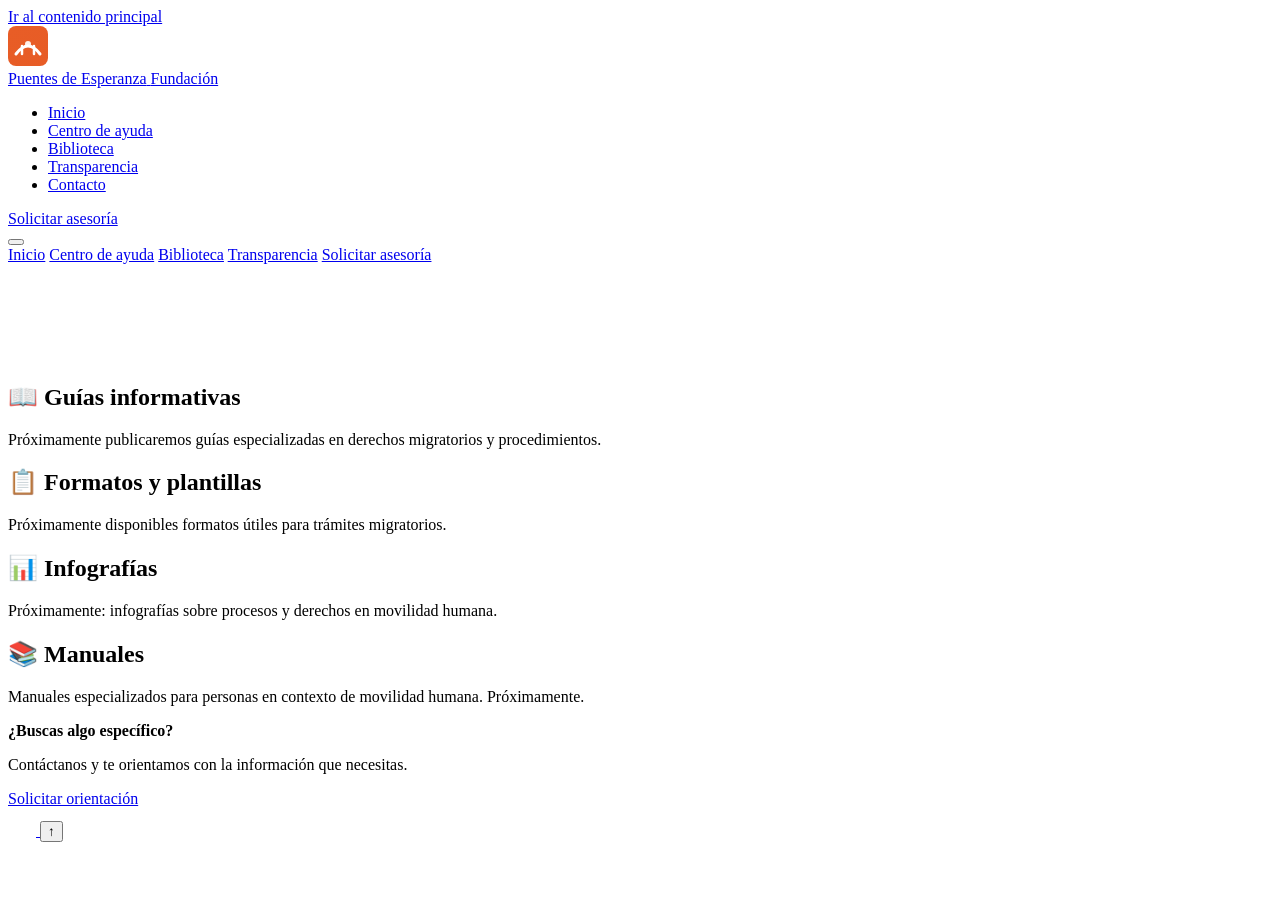
==== biblioteca.html @ 02ee5979 "Move biblioteca.html to root" ====
<!DOCTYPE html>
<html lang="es" dir="ltr">
<head>
  <meta charset="UTF-8" />
  <meta name="viewport" content="width=device-width, initial-scale=1.0" />
  <meta name="theme-color" content="#E85D26" />
  <title>Biblioteca de Recursos — Fundación Puentes de Esperanza</title>
  <meta name="description" content="Guías, formatos, infografías y manuales sobre derechos migratorios, refugio y movilidad humana en México. Descarga gratuita." />
  <link rel="canonical" href="https://puentesdeesperanza.org/biblioteca.html" />
  <link rel="icon" href="assets/icons/favicon.svg" type="image/svg+xml" />
  <link rel="manifest" href="manifest.json" />
  <link rel="stylesheet" href="css/main.css" />
  <link rel="stylesheet" href="css/components.css" />
  <link rel="stylesheet" href="css/sections.css" />
</head>
<body>
  <a href="#main-content" class="skip-link">Ir al contenido principal</a>

  <nav class="nav solid" role="navigation" aria-label="Menú principal">
    <div class="container nav-inner">
      <a href="index.html" class="nav-logo" aria-label="Puentes de Esperanza — Inicio">
        <svg width="40" height="40" viewBox="0 0 40 40" fill="none" xmlns="http://www.w3.org/2000/svg" aria-hidden="true">
          <rect width="40" height="40" rx="8" fill="url(#g4)"/>
          <path d="M8 28 Q20 12 32 28" stroke="white" stroke-width="3" stroke-linecap="round" fill="none"/>
          <path d="M14 28 L14 20" stroke="white" stroke-width="2.5" stroke-linecap="round"/>
          <path d="M26 28 L26 20" stroke="white" stroke-width="2.5" stroke-linecap="round"/>
          <circle cx="20" cy="18" r="3" fill="white" opacity="0.9"/>
          <defs>
            <linearGradient id="g4" x1="0" y1="0" x2="40" y2="40">
              <stop offset="0%" stop-color="#E85D26"/><stop offset="100%" stop-color="#C0392B"/>
            </linearGradient>
          </defs>
        </svg>
        <div class="nav-logo-text">
          <span class="nav-logo-name">Puentes de Esperanza</span>
          <span class="nav-logo-tagline">Fundación</span>
        </div>
      </a>
      <ul class="nav-menu" role="list">
        <li><a class="nav-link" href="index.html">Inicio</a></li>
        <li><a class="nav-link" href="centro-de-ayuda.html">Centro de ayuda</a></li>
        <li><a class="nav-link active" href="biblioteca.html">Biblioteca</a></li>
        <li><a class="nav-link" href="transparencia.html">Transparencia</a></li>
        <li><a class="nav-link" href="index.html#contacto">Contacto</a></li>
      </ul>
      <div class="nav-cta">
        <a class="btn btn-primary btn-sm" href="index.html#asesoria">Solicitar asesoría</a>
      </div>
      <button class="nav-toggle" aria-label="Abrir menú" aria-expanded="false">
        <span></span><span></span><span></span>
      </button>
    </div>
  </nav>

  <div class="nav-mobile">
    <a class="nav-link" href="index.html">Inicio</a>
    <a class="nav-link" href="centro-de-ayuda.html">Centro de ayuda</a>
    <a class="nav-link" href="biblioteca.html">Biblioteca</a>
    <a class="nav-link" href="transparencia.html">Transparencia</a>
    <a class="btn btn-primary" href="index.html#asesoria" style="margin-top:1.5rem;">Solicitar asesoría</a>
  </div>

  <main id="main-content">
    <!-- HERO -->
    <header style="background:var(--grad-institucional);padding-block:var(--space-20) var(--space-16);text-align:center;color:white;margin-top:var(--nav-height);">
      <div class="container">
        <span class="section-label" style="color:rgba(255,255,255,0.8);">Recursos gratuitos</span>
        <h1 style="font-family:var(--font-display);font-size:clamp(var(--text-4xl),5vw,var(--text-6xl));color:white;margin-bottom:var(--space-4);">Biblioteca</h1>
        <p style="font-size:var(--text-xl);color:rgba(255,255,255,0.85);max-width:600px;margin-inline:auto;">
          Guías, formatos y materiales de información sobre derechos migratorios y refugio en México. Todo de libre descarga.
        </p>
      </div>
    </header>

    <section style="padding-block:var(--space-16);">
      <div class="container">

        <!-- GUÍAS -->
        <div class="transparency-cat">
          <h2 class="transparency-cat-title">📖 Guías informativas</h2>
          <p class="transparency-empty">Próximamente publicaremos guías especializadas en derechos migratorios y procedimientos.</p>
        </div>

        <!-- FORMATOS -->
        <div class="transparency-cat">
          <h2 class="transparency-cat-title">📋 Formatos y plantillas</h2>
          <p class="transparency-empty">Próximamente disponibles formatos útiles para trámites migratorios.</p>
        </div>

        <!-- INFOGRAFÍAS -->
        <div class="transparency-cat">
          <h2 class="transparency-cat-title">📊 Infografías</h2>
          <p class="transparency-empty">Próximamente: infografías sobre procesos y derechos en movilidad humana.</p>
        </div>

        <!-- MANUALES -->
        <div class="transparency-cat">
          <h2 class="transparency-cat-title">📚 Manuales</h2>
          <p class="transparency-empty">Manuales especializados para personas en contexto de movilidad humana. Próximamente.</p>
        </div>

        <!-- CTA -->
        <div class="cta-banner" style="border-radius:var(--radius-xl);padding:var(--space-12);margin-top:var(--space-8);">
          <div class="cta-banner-content">
            <h2 class="cta-banner-title" style="font-size:var(--text-3xl);">¿Buscas algo específico?</h2>
            <p class="cta-banner-subtitle">Contáctanos y te orientamos con la información que necesitas.</p>
            <a class="btn btn-primary btn-lg" href="index.html#asesoria">Solicitar orientación</a>
          </div>
        </div>

      </div>
    </section>
  </main>

  <a class="whatsapp-float" data-whatsapp href="#" target="_blank" rel="noopener noreferrer" aria-label="WhatsApp">
    <svg width="28" height="28" viewBox="0 0 28 28" fill="none" aria-hidden="true">
      <path d="M14 3.5C8.201 3.5 3.5 8.201 3.5 14c0 1.98.525 3.834 1.443 5.43L3.5 24.5l5.235-1.415A10.44 10.44 0 0014 24.5c5.799 0 10.5-4.701 10.5-10.5S19.799 3.5 14 3.5zm5.25 14.656c-.225.63-1.316 1.204-1.824 1.26-.466.051-1.05.072-1.694-.105-.39-.108-.893-.253-1.534-.526-2.695-1.163-4.457-3.863-4.592-4.042-.134-.178-1.094-1.453-1.094-2.773s.692-1.969.937-2.238c.246-.27.536-.337.715-.337.178 0 .357.002.513.009.165.008.385-.063.603.46.224.54.758 1.86.824 1.994.067.134.112.29.022.468-.09.179-.134.29-.268.447-.134.156-.28.348-.4.467-.134.134-.273.279-.117.547.156.268.693 1.143 1.489 1.85.974.868 1.78 1.14 2.071 1.274.29.134.46.112.63-.067.178-.178.714-.834.904-1.12.19-.29.38-.24.637-.144.257.096 1.63.769 1.91.91.278.14.462.212.53.33.067.118.067.682-.157 1.312z" fill="white"/>
    </svg>
  </a>
  <button class="back-to-top" aria-label="Volver al inicio">↑</button>

  <script src="js/config.js"></script>
  <script src="js/main.js"></script>
</body>
</html>
---- css/main.css ----
/* ============================================================
   FUNDACIÓN PUENTES DE ESPERANZA — ESTILOS PRINCIPALES
   main.css · Variables · Reset · Base
   ============================================================ */

@import url('https://fonts.googleapis.com/css2?family=Playfair+Display:ital,wght@0,400;0,600;0,700;1,400&family=Inter:wght@300;400;500;600;700&family=JetBrains+Mono:wght@400;600
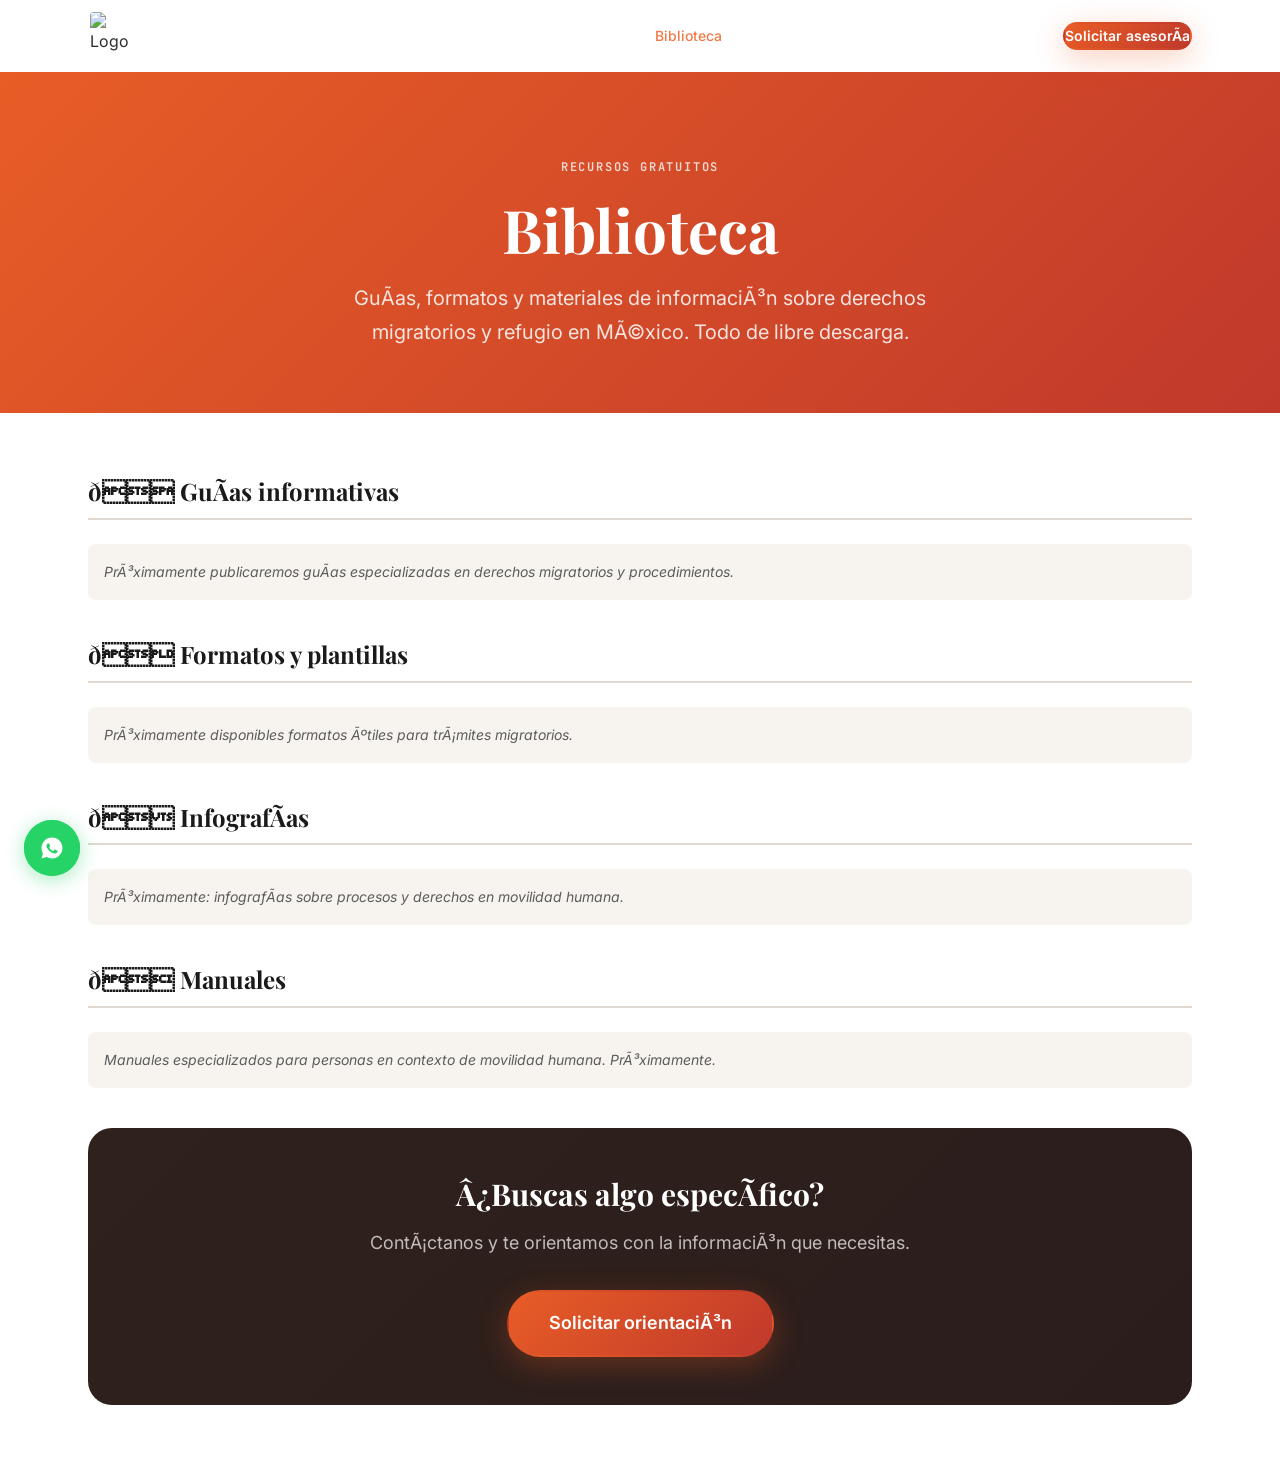
==== commit f351cee8: "Fix logo in biblioteca.html" ====
--- a/biblioteca.html
+++ b/biblioteca.html
@@ -4,8 +4,8 @@
   <meta charset="UTF-8" />
   <meta name="viewport" content="width=device-width, initial-scale=1.0" />
   <meta name="theme-color" content="#E85D26" />
-  <title>Biblioteca de Recursos — Fundación Puentes de Esperanza</title>
-  <meta name="description" content="Guías, formatos, infografías y manuales sobre derechos migratorios, refugio y movilidad humana en México. Descarga gratuita." />
+  <title>Biblioteca de Recursos â FundaciÃ³n Puentes de Esperanza</title>
+  <meta name="description" content="GuÃ­as, formatos, infografÃ­as y manuales sobre derechos migratorios, refugio y movilidad humana en MÃ©xico. Descarga gratuita." />
   <link rel="canonical" href="https://puentesdeesperanza.org/biblioteca.html" />
   <link rel="icon" href="assets/icons/favicon.svg" type="image/svg+xml" />
   <link rel="manifest" href="manifest.json" />
@@ -16,24 +16,13 @@
 <body>
   <a href="#main-content" class="skip-link">Ir al contenido principal</a>
 
-  <nav class="nav solid" role="navigation" aria-label="Menú principal">
+  <nav class="nav solid" role="navigation" aria-label="MenÃº principal">
     <div class="container nav-inner">
-      <a href="index.html" class="nav-logo" aria-label="Puentes de Esperanza — Inicio">
-        <svg width="40" height="40" viewBox="0 0 40 40" fill="none" xmlns="http://www.w3.org/2000/svg" aria-hidden="true">
-          <rect width="40" height="40" rx="8" fill="url(#g4)"/>
-          <path d="M8 28 Q20 12 32 28" stroke="white" stroke-width="3" stroke-linecap="round" fill="none"/>
-          <path d="M14 28 L14 20" stroke="white" stroke-width="2.5" stroke-linecap="round"/>
-          <path d="M26 28 L26 20" stroke="white" stroke-width="2.5" stroke-linecap="round"/>
-          <circle cx="20" cy="18" r="3" fill="white" opacity="0.9"/>
-          <defs>
-            <linearGradient id="g4" x1="0" y1="0" x2="40" y2="40">
-              <stop offset="0%" stop-color="#E85D26"/><stop offset="100%" stop-color="#C0392B"/>
-            </linearGradient>
-          </defs>
-        </svg>
+      <a href="index.html" class="nav-logo" aria-label="Puentes de Esperanza â Inicio">
+        <img src="assets/logo/logo.jpeg" alt="Logo Proyecto Puentes de Esperanza" width="52" height="52" style="border-radius:6px;object-fit:contain;background:white;padding:2px;" />
         <div class="nav-logo-text">
           <span class="nav-logo-name">Puentes de Esperanza</span>
-          <span class="nav-logo-tagline">Fundación</span>
+          <span class="nav-logo-tagline">FundaciÃ³n</span>
         </div>
       </a>
       <ul class="nav-menu" role="list">
@@ -44,9 +33,9 @@
         <li><a class="nav-link" href="index.html#contacto">Contacto</a></li>
       </ul>
       <div class="nav-cta">
-        <a class="btn btn-primary btn-sm" href="index.html#asesoria">Solicitar asesoría</a>
+        <a class="btn btn-primary btn-sm" href="index.html#asesoria">Solicitar asesorÃ­a</a>
       </div>
-      <button class="nav-toggle" aria-label="Abrir menú" aria-expanded="false">
+      <button class="nav-toggle" aria-label="Abrir menÃº" aria-expanded="false">
         <span></span><span></span><span></span>
       </button>
     </div>
@@ -57,7 +46,7 @@
     <a class="nav-link" href="centro-de-ayuda.html">Centro de ayuda</a>
     <a class="nav-link" href="biblioteca.html">Biblioteca</a>
     <a class="nav-link" href="transparencia.html">Transparencia</a>
-    <a class="btn btn-primary" href="index.html#asesoria" style="margin-top:1.5rem;">Solicitar asesoría</a>
+    <a class="btn btn-primary" href="index.html#asesoria" style="margin-top:1.5rem;">Solicitar asesorÃ­a</a>
   </div>
 
   <main id="main-content">
@@ -67,7 +56,7 @@
         <span class="section-label" style="color:rgba(255,255,255,0.8);">Recursos gratuitos</span>
         <h1 style="font-family:var(--font-display);font-size:clamp(var(--text-4xl),5vw,var(--text-6xl));color:white;margin-bottom:var(--space-4);">Biblioteca</h1>
         <p style="font-size:var(--text-xl);color:rgba(255,255,255,0.85);max-width:600px;margin-inline:auto;">
-          Guías, formatos y materiales de información sobre derechos migratorios y refugio en México. Todo de libre descarga.
+          GuÃ­as, formatos y materiales de informaciÃ³n sobre derechos migratorios y refugio en MÃ©xico. Todo de libre descarga.
         </p>
       </div>
     </header>
@@ -75,36 +64,36 @@
     <section style="padding-block:var(--space-16);">
       <div class="container">
 
-        <!-- GUÍAS -->
+        <!-- GUÃAS -->
         <div class="transparency-cat">
-          <h2 class="transparency-cat-title">📖 Guías informativas</h2>
-          <p class="transparency-empty">Próximamente publicaremos guías especializadas en derechos migratorios y procedimientos.</p>
+          <h2 class="transparency-cat-title">ð GuÃ­as informativas</h2>
+          <p class="transparency-empty">PrÃ³ximamente publicaremos guÃ­as especializadas en derechos migratorios y procedimientos.</p>
         </div>
 
         <!-- FORMATOS -->
         <div class="transparency-cat">
-          <h2 class="transparency-cat-title">📋 Formatos y plantillas</h2>
-          <p class="transparency-empty">Próximamente disponibles formatos útiles para trámites migratorios.</p>
+          <h2 class="transparency-cat-title">ð Formatos y plantillas</h2>
+          <p class="transparency-empty">PrÃ³ximamente disponibles formatos Ãºtiles para trÃ¡mites migratorios.</p>
         </div>
 
-        <!-- INFOGRAFÍAS -->
+        <!-- INFOGRAFÃAS -->
         <div class="transparency-cat">
-          <h2 class="transparency-cat-title">📊 Infografías</h2>
-          <p class="transparency-empty">Próximamente: infografías sobre procesos y derechos en movilidad humana.</p>
+          <h2 class="transparency-cat-title">ð InfografÃ­as</h2>
+          <p class="transparency-empty">PrÃ³ximamente: infografÃ­as sobre procesos y derechos en movilidad humana.</p>
         </div>
 
         <!-- MANUALES -->
         <div class="transparency-cat">
-          <h2 class="transparency-cat-title">📚 Manuales</h2>
-          <p class="transparency-empty">Manuales especializados para personas en contexto de movilidad humana. Próximamente.</p>
+          <h2 class="transparency-cat-title">ð Manuales</h2>
+          <p class="transparency-empty">Manuales especializados para personas en contexto de movilidad humana. PrÃ³ximamente.</p>
         </div>
 
         <!-- CTA -->
         <div class="cta-banner" style="border-radius:var(--radius-xl);padding:var(--space-12);margin-top:var(--space-8);">
           <div class="cta-banner-content">
-            <h2 class="cta-banner-title" style="font-size:var(--text-3xl);">¿Buscas algo específico?</h2>
-            <p class="cta-banner-subtitle">Contáctanos y te orientamos con la información que necesitas.</p>
-            <a class="btn btn-primary btn-lg" href="index.html#asesoria">Solicitar orientación</a>
+            <h2 class="cta-banner-title" style="font-size:var(--text-3xl);">Â¿Buscas algo especÃ­fico?</h2>
+            <p class="cta-banner-subtitle">ContÃ¡ctanos y te orientamos con la informaciÃ³n que necesitas.</p>
+            <a class="btn btn-primary btn-lg" href="index.html#asesoria">Solicitar orientaciÃ³n</a>
           </div>
         </div>
 
@@ -117,7 +106,7 @@
       <path d="M14 3.5C8.201 3.5 3.5 8.201 3.5 14c0 1.98.525 3.834 1.443 5.43L3.5 24.5l5.235-1.415A10.44 10.44 0 0014 24.5c5.799 0 10.5-4.701 10.5-10.5S19.799 3.5 14 3.5zm5.25 14.656c-.225.63-1.316 1.204-1.824 1.26-.466.051-1.05.072-1.694-.105-.39-.108-.893-.253-1.534-.526-2.695-1.163-4.457-3.863-4.592-4.042-.134-.178-1.094-1.453-1.094-2.773s.692-1.969.937-2.238c.246-.27.536-.337.715-.337.178 0 .357.002.513.009.165.008.385-.063.603.46.224.54.758 1.86.824 1.994.067.134.112.29.022.468-.09.179-.134.29-.268.447-.134.156-.28.348-.4.467-.134.134-.273.279-.117.547.156.268.693 1.143 1.489 1.85.974.868 1.78 1.14 2.071 1.274.29.134.46.112.63-.067.178-.178.714-.834.904-1.12.19-.29.38-.24.637-.144.257.096 1.63.769 1.91.91.278.14.462.212.53.33.067.118.067.682-.157 1.312z" fill="white"/>
     </svg>
   </a>
-  <button class="back-to-top" aria-label="Volver al inicio">↑</button>
+  <button class="back-to-top" aria-label="Volver al inicio">â</button>
 
   <script src="js/config.js"></script>
   <script src="js/main.js"></script>
--- a/css/main.css
+++ b/css/main.css
@@ -3,4 +3,405 @@
    main.css · Variables · Reset · Base
    ============================================================ */
 
-@import url('https://fonts.googleapis.com/css2?family=Playfair+Display:ital,wght@0,400;0,600;0,700;1,400&family=Inter:wght@300;400;500;600;700&family=JetBrains+Mono:wght@400;600+/* ─── IMPORTACIÓN TIPOGRÁFICA ─────────────────────────────── */
+@import url('https://fonts.googleapis.com/css2?family=Playfair+Display:ital,wght@0,400;0,600;0,700;1,400&family=Inter:wght@300;400;500;600;700&family=JetBrains+Mono:wght@400;600&display=swap');
+
+/* ─── VARIABLES CSS ───────────────────────────────────────── */
+:root {
+  /* Paleta institucional */
+  --color-naranja:       #E85D26;
+  --color-naranja-dark:  #C94A18;
+  --color-naranja-light: #F07A47;
+  --color-rojo:          #C0392B;
+  --color-rojo-dark:     #A93226;
+  --color-negro:         #1A1A1A;
+  --color-negro-suave:   #2D2D2D;
+  --color-blanco:        #FFFFFF;
+  --color-crema:         #F7F3EF;
+  --color-crema-dark:    #EDE9E4;
+  --color-azul:          #2C5F8A;
+  --color-azul-light:    #3A7AB5;
+  --color-texto:         #2D2D2D;
+  --color-texto-suave:   #5C5C5C;
+  --color-borde:         #E0D8D0;
+
+  /* Gradientes */
+  --grad-institucional:  linear-gradient(135deg, var(--color-naranja) 0%, var(--color-rojo) 100%);
+  --grad-hero:           linear-gradient(160deg, rgba(232,93,38,0.92) 0%, rgba(192,57,43,0.88) 60%, rgba(26,26,26,0.75) 100%);
+  --grad-sutil:          linear-gradient(135deg, var(--color-crema) 0%, #F0EAE2 100%);
+
+  /* Tipografía */
+  --font-display:  'Playfair Display', Georgia, serif;
+  --font-body:     'Inter', system-ui, sans-serif;
+  --font-mono:     'JetBrains Mono', 'Courier New', monospace;
+
+  /* Escala tipográfica */
+  --text-xs:   0.75rem;    /* 12px */
+  --text-sm:   0.875rem;   /* 14px */
+  --text-base: 1rem;       /* 16px */
+  --text-lg:   1.125rem;   /* 18px */
+  --text-xl:   1.25rem;    /* 20px */
+  --text-2xl:  1.5rem;     /* 24px */
+  --text-3xl:  1.875rem;   /* 30px */
+  --text-4xl:  2.25rem;    /* 36px */
+  --text-5xl:  3rem;       /* 48px */
+  --text-6xl:  3.75rem;    /* 60px */
+  --text-7xl:  4.5rem;     /* 72px */
+
+  /* Espaciado */
+  --space-1:  0.25rem;
+  --space-2:  0.5rem;
+  --space-3:  0.75rem;
+  --space-4:  1rem;
+  --space-6:  1.5rem;
+  --space-8:  2rem;
+  --space-10: 2.5rem;
+  --space-12: 3rem;
+  --space-16: 4rem;
+  --space-20: 5rem;
+  --space-24: 6rem;
+  --space-32: 8rem;
+
+  /* Layout */
+  --max-width:       1200px;
+  --max-width-text:  720px;
+  --nav-height:      72px;
+
+  /* Bordes */
+  --radius-sm:  4px;
+  --radius-md:  8px;
+  --radius-lg:  16px;
+  --radius-xl:  24px;
+  --radius-full: 9999px;
+
+  /* Sombras */
+  --shadow-sm:   0 1px 3px rgba(0,0,0,0.08), 0 1px 2px rgba(0,0,0,0.06);
+  --shadow-md:   0 4px 16px rgba(0,0,0,0.10), 0 2px 6px rgba(0,0,0,0.06);
+  --shadow-lg:   0 10px 40px rgba(0,0,0,0.12), 0 4px 12px rgba(0,0,0,0.08);
+  --shadow-xl:   0 20px 60px rgba(0,0,0,0.15);
+  --shadow-naranja: 0 8px 30px rgba(232,93,38,0.30);
+
+  /* Transiciones */
+  --transition-fast:   150ms ease;
+  --transition-base:   250ms ease;
+  --transition-slow:   400ms ease;
+  --transition-spring: 350ms cubic-bezier(0.34, 1.56, 0.64, 1);
+
+  /* Z-index */
+  --z-base:    1;
+  --z-dropdown: 100;
+  --z-sticky:  200;
+  --z-overlay: 300;
+  --z-modal:   400;
+  --z-toast:   500;
+}
+
+/* Modo oscuro (preparado) */
+@media (prefers-color-scheme: dark) {
+  :root {
+    --color-blanco:   #121212;
+    --color-crema:    #1E1E1E;
+    --color-crema-dark: #252525;
+    --color-negro:    #F5F5F5;
+    --color-texto:    #E8E8E8;
+    --color-texto-suave: #A0A0A0;
+    --color-borde:    #333333;
+    --shadow-md:      0 4px 16px rgba(0,0,0,0.40);
+    --shadow-lg:      0 10px 40px rgba(0,0,0,0.50);
+  }
+}
+
+/* ─── RESET ───────────────────────────────────────────────── */
+*, *::before, *::after {
+  box-sizing: border-box;
+  margin: 0;
+  padding: 0;
+}
+
+html {
+  scroll-behavior: smooth;
+  font-size: 16px;
+  -webkit-text-size-adjust: 100%;
+  text-size-adjust: 100%;
+}
+
+@media (prefers-reduced-motion: reduce) {
+  html { scroll-behavior: auto; }
+  *, *::before, *::after {
+    animation-duration: 0.01ms !important;
+    animation-iteration-count: 1 !important;
+    transition-duration: 0.01ms !important;
+  }
+}
+
+body {
+  font-family: var(--font-body);
+  font-size: var(--text-base);
+  line-height: 1.7;
+  color: var(--color-texto);
+  background-color: var(--color-blanco);
+  overflow-x: hidden;
+  -webkit-font-smoothing: antialiased;
+  -moz-osx-font-smoothing: grayscale;
+}
+
+img, video, canvas, svg {
+  max-width: 100%;
+  display: block;
+}
+
+a {
+  color: inherit;
+  text-decoration: none;
+}
+
+ul, ol { list-style: none; }
+
+button {
+  cursor: pointer;
+  border: none;
+  background: none;
+  font-family: inherit;
+}
+
+input, textarea, select {
+  font-family: inherit;
+  font-size: inherit;
+}
+
+h1, h2, h3, h4, h5, h6 {
+  font-family: var(--font-display);
+  line-height: 1.2;
+  font-weight: 700;
+  color: var(--color-negro);
+}
+
+/* ─── BASE LAYOUT ─────────────────────────────────────────── */
+.container {
+  width: 100%;
+  max-width: var(--max-width);
+  margin-inline: auto;
+  padding-inline: var(--space-6);
+}
+
+@media (min-width: 640px)  { .container { padding-inline: var(--space-8); } }
+@media (min-width: 1024px) { .container { padding-inline: var(--space-12); } }
+
+section {
+  padding-block: var(--space-24);
+}
+
+/* ─── SKIP LINK (ACCESIBILIDAD) ───────────────────────────── */
+.skip-link {
+  position: absolute;
+  top: -100%;
+  left: var(--space-4);
+  background: var(--color-naranja);
+  color: white;
+  padding: var(--space-3) var(--space-6);
+  border-radius: var(--radius-md);
+  font-weight: 600;
+  z-index: 9999;
+  transition: top var(--transition-fast);
+}
+
+.skip-link:focus {
+  top: var(--space-4);
+}
+
+/* ─── UTILIDADES ──────────────────────────────────────────── */
+.sr-only {
+  position: absolute;
+  width: 1px;
+  height: 1px;
+  padding: 0;
+  margin: -1px;
+  overflow: hidden;
+  clip: rect(0,0,0,0);
+  white-space: nowrap;
+  border: 0;
+}
+
+.text-center { text-align: center; }
+
+.section-label {
+  display: inline-block;
+  font-family: var(--font-mono);
+  font-size: var(--text-xs);
+  font-weight: 600;
+  letter-spacing: 0.15em;
+  text-transform: uppercase;
+  color: var(--color-naranja);
+  margin-bottom: var(--space-4);
+}
+
+.section-title {
+  font-size: clamp(var(--text-3xl), 4vw, var(--text-5xl));
+  font-weight: 700;
+  color: var(--color-negro);
+  margin-bottom: var(--space-4);
+  line-height: 1.15;
+}
+
+.section-subtitle {
+  font-size: var(--text-lg);
+  color: var(--color-texto-suave);
+  max-width: var(--max-width-text);
+  line-height: 1.7;
+}
+
+.section-header {
+  margin-bottom: var(--space-16);
+}
+
+.section-header.center {
+  text-align: center;
+}
+
+.section-header.center .section-subtitle {
+  margin-inline: auto;
+}
+
+/* ─── BOTONES ─────────────────────────────────────────────── */
+.btn {
+  display: inline-flex;
+  align-items: center;
+  gap: var(--space-2);
+  padding: var(--space-3) var(--space-8);
+  font-family: var(--font-body);
+  font-size: var(--text-base);
+  font-weight: 600;
+  border-radius: var(--radius-full);
+  transition: all var(--transition-base);
+  cursor: pointer;
+  border: 2px solid transparent;
+  text-decoration: none;
+  white-space: nowrap;
+  position: relative;
+  overflow: hidden;
+}
+
+.btn::after {
+  content: '';
+  position: absolute;
+  inset: 0;
+  background: rgba(255,255,255,0.15);
+  opacity: 0;
+  transition: opacity var(--transition-fast);
+}
+
+.btn:hover::after { opacity: 1; }
+
+.btn:focus-visible {
+  outline: 3px solid var(--color-naranja);
+  outline-offset: 3px;
+}
+
+.btn-primary {
+  background: var(--grad-institucional);
+  color: white;
+  box-shadow: var(--shadow-naranja);
+}
+
+.btn-primary:hover {
+  transform: translateY(-2px);
+  box-shadow: 0 12px 40px rgba(232,93,38,0.40);
+}
+
+.btn-primary:active { transform: translateY(0); }
+
+.btn-outline {
+  background: transparent;
+  color: white;
+  border-color: rgba(255,255,255,0.6);
+}
+
+.btn-outline:hover {
+  background: rgba(255,255,255,0.15);
+  border-color: white;
+  transform: translateY(-2px);
+}
+
+.btn-ghost {
+  background: transparent;
+  color: var(--color-naranja);
+  border-color: var(--color-naranja);
+}
+
+.btn-ghost:hover {
+  background: var(--color-naranja);
+  color: white;
+  transform: translateY(-2px);
+}
+
+.btn-lg {
+  padding: var(--space-4) var(--space-10);
+  font-size: var(--text-lg);
+}
+
+.btn-sm {
+  padding: var(--space-2) var(--space-6);
+  font-size: var(--text-sm);
+}
+
+/* ─── FOCUS VISIBLE GLOBAL ────────────────────────────────── */
+:focus-visible {
+  outline: 3px solid var(--color-naranja);
+  outline-offset: 2px;
+  border-radius: var(--radius-sm);
+}
+
+/* ─── DIVISOR DECORATIVO (el "Puente") ───────────────────── */
+.bridge-divider {
+  width: 80px;
+  height: 4px;
+  background: var(--grad-institucional);
+  border-radius: var(--radius-full);
+  margin-bottom: var(--space-6);
+}
+
+.bridge-divider.center {
+  margin-inline: auto;
+}
+
+/* ─── ANIMACIONES BASE ────────────────────────────────────── */
+.fade-in {
+  opacity: 0;
+  transform: translateY(24px);
+  transition: opacity 0.6s ease, transform 0.6s ease;
+}
+
+.fade-in.visible {
+  opacity: 1;
+  transform: translateY(0);
+}
+
+.fade-in-left {
+  opacity: 0;
+  transform: translateX(-32px);
+  transition: opacity 0.6s ease, transform 0.6s ease;
+}
+
+.fade-in-left.visible {
+  opacity: 1;
+  transform: translateX(0);
+}
+
+.fade-in-right {
+  opacity: 0;
+  transform: translateX(32px);
+  transition: opacity 0.6s ease, transform 0.6s ease;
+}
+
+.fade-in-right.visible {
+  opacity: 1;
+  transform: translateX(0);
+}
+
+/* Delays escalonados */
+.delay-1 { transition-delay: 0.1s; }
+.delay-2 { transition-delay: 0.2s; }
+.delay-3 { transition-delay: 0.3s; }
+.delay-4 { transition-delay: 0.4s; }
+.delay-5 { transition-delay: 0.5s; }
+.delay-6 { transition-delay: 0.6s; }
--- a/css/components.css
+++ b/css/components.css
@@ -0,0 +1,1024 @@
+/* ============================================================
+   FUNDACIÓN PUENTES DE ESPERANZA — COMPONENTES
+   components.css
+   ============================================================ */
+
+/* ─── NAVEGACIÓN ──────────────────────────────────────────── */
+.nav {
+  position: fixed;
+  top: 0;
+  left: 0;
+  right: 0;
+  height: var(--nav-height);
+  z-index: var(--z-sticky);
+  transition: background var(--transition-base), box-shadow var(--transition-base);
+}
+
+.nav.transparent {
+  background: transparent;
+}
+
+.nav.solid {
+  background: rgba(26, 26, 26, 0.97);
+  backdrop-filter: blur(12px);
+  -webkit-backdrop-filter: blur(12px);
+  box-shadow: 0 2px 20px rgba(0,0,0,0.25);
+}
+
+.nav-inner {
+  display: flex;
+  align-items: center;
+  justify-content: space-between;
+  height: 100%;
+}
+
+.nav-logo {
+  display: flex;
+  align-items: center;
+  gap: var(--space-3);
+  text-decoration: none;
+  flex-shrink: 0;
+}
+
+.nav-logo-text {
+  display: flex;
+  flex-direction: column;
+  line-height: 1.1;
+}
+
+.nav-logo-name {
+  font-family: var(--font-display);
+  font-size: var(--text-lg);
+  font-weight: 700;
+  color: white;
+  letter-spacing: -0.02em;
+}
+
+.nav-logo-tagline {
+  font-size: var(--text-xs);
+  color: rgba(255,255,255,0.6);
+  font-weight: 400;
+  letter-spacing: 0.05em;
+}
+
+.nav-menu {
+  display: none;
+  align-items: center;
+  gap: var(--space-1);
+}
+
+@media (min-width: 1024px) {
+  .nav-menu { display: flex; }
+}
+
+.nav-link {
+  padding: var(--space-2) var(--space-3);
+  font-size: var(--text-sm);
+  font-weight: 500;
+  color: rgba(255,255,255,0.85);
+  border-radius: var(--radius-md);
+  transition: all var(--transition-fast);
+  text-decoration: none;
+  white-space: nowrap;
+}
+
+.nav-link:hover,
+.nav-link.active {
+  color: white;
+  background: rgba(255,255,255,0.12);
+}
+
+.nav-link.active {
+  color: var(--color-naranja-light);
+}
+
+.nav-cta {
+  display: none;
+  align-items: center;
+  gap: var(--space-3);
+}
+
+@media (min-width: 1024px) {
+  .nav-cta { display: flex; }
+}
+
+.nav-cta .btn {
+  padding: var(--space-2) var(--space-5);
+  font-size: var(--text-sm);
+}
+
+/* Menú hamburguesa */
+.nav-toggle {
+  display: flex;
+  flex-direction: column;
+  gap: 5px;
+  padding: var(--space-2);
+  cursor: pointer;
+  background: none;
+  border: none;
+  z-index: var(--z-overlay);
+}
+
+@media (min-width: 1024px) {
+  .nav-toggle { display: none; }
+}
+
+.nav-toggle span {
+  display: block;
+  width: 24px;
+  height: 2px;
+  background: white;
+  border-radius: 2px;
+  transition: all var(--transition-base);
+  transform-origin: center;
+}
+
+.nav-toggle.open span:nth-child(1) {
+  transform: translateY(7px) rotate(45deg);
+}
+
+.nav-toggle.open span:nth-child(2) {
+  opacity: 0;
+  transform: scaleX(0);
+}
+
+.nav-toggle.open span:nth-child(3) {
+  transform: translateY(-7px) rotate(-45deg);
+}
+
+/* Panel móvil */
+.nav-mobile {
+  position: fixed;
+  top: 0;
+  left: 0;
+  right: 0;
+  bottom: 0;
+  background: rgba(26,26,26,0.98);
+  backdrop-filter: blur(12px);
+  z-index: calc(var(--z-sticky) - 1);
+  display: flex;
+  flex-direction: column;
+  align-items: center;
+  justify-content: center;
+  gap: var(--space-2);
+  opacity: 0;
+  pointer-events: none;
+  transition: opacity var(--transition-base);
+  padding-top: var(--nav-height);
+}
+
+.nav-mobile.open {
+  opacity: 1;
+  pointer-events: all;
+}
+
+.nav-mobile .nav-link {
+  font-size: var(--text-xl);
+  padding: var(--space-3) var(--space-6);
+  display: block;
+  text-align: center;
+}
+
+/* ─── CARDS DE SERVICIOS ──────────────────────────────────── */
+.cards-grid {
+  display: grid;
+  grid-template-columns: repeat(auto-fill, minmax(280px, 1fr));
+  gap: var(--space-6);
+}
+
+.service-card {
+  background: var(--color-blanco);
+  border-radius: var(--radius-lg);
+  padding: var(--space-8);
+  border: 1px solid var(--color-borde);
+  box-shadow: var(--shadow-sm);
+  transition: all var(--transition-base);
+  position: relative;
+  overflow: hidden;
+}
+
+.service-card::before {
+  content: '';
+  position: absolute;
+  left: 0;
+  top: 0;
+  bottom: 0;
+  width: 4px;
+  background: var(--grad-institucional);
+  transform: scaleY(0);
+  transform-origin: bottom;
+  transition: transform var(--transition-base);
+}
+
+.service-card:hover {
+  transform: translateY(-6px);
+  box-shadow: var(--shadow-lg);
+  border-color: transparent;
+}
+
+.service-card:hover::before {
+  transform: scaleY(1);
+}
+
+.service-icon {
+  font-size: 2.5rem;
+  margin-bottom: var(--space-4);
+  display: block;
+}
+
+.service-title {
+  font-family: var(--font-display);
+  font-size: var(--text-xl);
+  font-weight: 700;
+  color: var(--color-negro);
+  margin-bottom: var(--space-3);
+}
+
+.service-description {
+  font-size: var(--text-base);
+  color: var(--color-texto-suave);
+  line-height: 1.7;
+}
+
+/* ─── CONTADORES DE IMPACTO ───────────────────────────────── */
+.impact-grid {
+  display: grid;
+  grid-template-columns: repeat(2, 1fr);
+  gap: var(--space-1);
+}
+
+@media (min-width: 768px) {
+  .impact-grid {
+    grid-template-columns: repeat(4, 1fr);
+  }
+}
+
+.impact-item {
+  text-align: center;
+  padding: var(--space-10) var(--space-6);
+  position: relative;
+}
+
+.impact-item:not(:last-child)::after {
+  content: '';
+  position: absolute;
+  right: 0;
+  top: 20%;
+  bottom: 20%;
+  width: 1px;
+  background: rgba(255,255,255,0.2);
+}
+
+.impact-number {
+  font-family: var(--font-mono);
+  font-size: clamp(2.5rem, 5vw, 4rem);
+  font-weight: 600;
+  color: white;
+  line-height: 1;
+  margin-bottom: var(--space-2);
+  display: block;
+}
+
+.impact-label {
+  font-size: var(--text-sm);
+  color: rgba(255,255,255,0.75);
+  font-weight: 500;
+  text-transform: uppercase;
+  letter-spacing: 0.08em;
+}
+
+/* ─── FAQ / ACORDEÓN ──────────────────────────────────────── */
+.faq-item {
+  border-bottom: 1px solid var(--color-borde);
+}
+
+.faq-question {
+  width: 100%;
+  text-align: left;
+  padding: var(--space-5) 0;
+  display: flex;
+  justify-content: space-between;
+  align-items: center;
+  gap: var(--space-4);
+  background: none;
+  border: none;
+  cursor: pointer;
+  font-family: var(--font-body);
+  font-size: var(--text-lg);
+  font-weight: 600;
+  color: var(--color-negro);
+  transition: color var(--transition-fast);
+}
+
+.faq-question:hover {
+  color: var(--color-naranja);
+}
+
+.faq-question[aria-expanded="true"] {
+  color: var(--color-naranja);
+}
+
+.faq-icon {
+  width: 28px;
+  height: 28px;
+  min-width: 28px;
+  background: var(--color-crema);
+  border-radius: 50%;
+  display: flex;
+  align-items: center;
+  justify-content: center;
+  transition: all var(--transition-base);
+  font-size: var(--text-lg);
+  line-height: 1;
+  color: var(--color-naranja);
+}
+
+.faq-question[aria-expanded="true"] .faq-icon {
+  background: var(--color-naranja);
+  color: white;
+  transform: rotate(45deg);
+}
+
+.faq-answer {
+  max-height: 0;
+  overflow: hidden;
+  transition: max-height var(--transition-slow), padding var(--transition-slow);
+}
+
+.faq-answer.open {
+  max-height: 600px;
+  padding-bottom: var(--space-5);
+}
+
+.faq-answer-inner {
+  font-size: var(--text-base);
+  color: var(--color-texto-suave);
+  line-height: 1.8;
+  padding-right: var(--space-12);
+}
+
+.faq-cat-title {
+  font-family: var(--font-display);
+  font-size: var(--text-2xl);
+  color: var(--color-negro);
+  margin-bottom: var(--space-2);
+  padding-bottom: var(--space-4);
+  border-bottom: 2px solid var(--color-naranja);
+  display: inline-block;
+}
+
+/* ─── TARJETA DE TESTIMONIO ───────────────────────────────── */
+.testimonials-grid {
+  display: grid;
+  grid-template-columns: repeat(auto-fill, minmax(300px, 1fr));
+  gap: var(--space-6);
+}
+
+.testimonial-card {
+  background: var(--color-blanco);
+  border-radius: var(--radius-lg);
+  padding: var(--space-8);
+  box-shadow: var(--shadow-md);
+  position: relative;
+  transition: transform var(--transition-base);
+}
+
+.testimonial-card:hover {
+  transform: translateY(-4px);
+}
+
+.testimonial-quote {
+  position: absolute;
+  top: var(--space-6);
+  left: var(--space-6);
+  font-size: 5rem;
+  line-height: 0.8;
+  color: var(--color-naranja);
+  opacity: 0.15;
+  font-family: var(--font-display);
+  pointer-events: none;
+}
+
+.testimonial-text {
+  font-size: var(--text-base);
+  line-height: 1.8;
+  color: var(--color-texto);
+  font-style: italic;
+  margin-bottom: var(--space-6);
+  position: relative;
+  z-index: 1;
+}
+
+.testimonial-person {
+  display: flex;
+  align-items: center;
+  gap: var(--space-3);
+}
+
+.testimonial-avatar {
+  width: 44px;
+  height: 44px;
+  border-radius: 50%;
+  background: var(--grad-institucional);
+  display: flex;
+  align-items: center;
+  justify-content: center;
+  color: white;
+  font-weight: 700;
+  font-size: var(--text-lg);
+  flex-shrink: 0;
+}
+
+.testimonial-meta span {
+  display: block;
+}
+
+.testimonial-name {
+  font-weight: 600;
+  color: var(--color-negro);
+  font-size: var(--text-sm);
+}
+
+.testimonial-country {
+  font-size: var(--text-xs);
+  color: var(--color-texto-suave);
+}
+
+/* ─── TARJETA DE EQUIPO ───────────────────────────────────── */
+.team-grid {
+  display: grid;
+  grid-template-columns: repeat(auto-fill, minmax(220px, 1fr));
+  gap: var(--space-6);
+}
+
+.team-card {
+  text-align: center;
+  background: var(--color-blanco);
+  border-radius: var(--radius-lg);
+  padding: var(--space-8) var(--space-6);
+  border: 1px solid var(--color-borde);
+  box-shadow: var(--shadow-sm);
+  transition: all var(--transition-base);
+}
+
+.team-card:hover {
+  box-shadow: var(--shadow-lg);
+  transform: translateY(-4px);
+}
+
+.team-photo {
+  width: 100px;
+  height: 100px;
+  border-radius: 50%;
+  margin-inline: auto;
+  margin-bottom: var(--space-4);
+  object-fit: cover;
+  border: 3px solid var(--color-crema-dark);
+}
+
+.team-photo-placeholder {
+  width: 100px;
+  height: 100px;
+  border-radius: 50%;
+  margin-inline: auto;
+  margin-bottom: var(--space-4);
+  background: var(--grad-institucional);
+  display: flex;
+  align-items: center;
+  justify-content: center;
+  font-size: 2.5rem;
+  color: white;
+}
+
+.team-name {
+  font-family: var(--font-display);
+  font-size: var(--text-xl);
+  margin-bottom: var(--space-1);
+}
+
+.team-cargo {
+  font-size: var(--text-sm);
+  color: var(--color-naranja);
+  font-weight: 600;
+  text-transform: uppercase;
+  letter-spacing: 0.08em;
+  margin-bottom: var(--space-3);
+}
+
+.team-desc {
+  font-size: var(--text-sm);
+  color: var(--color-texto-suave);
+  line-height: 1.6;
+}
+
+/* ─── FORMULARIO ──────────────────────────────────────────── */
+.form-grid {
+  display: grid;
+  grid-template-columns: 1fr;
+  gap: var(--space-5);
+}
+
+@media (min-width: 640px) {
+  .form-grid { grid-template-columns: 1fr 1fr; }
+}
+
+.form-group {
+  display: flex;
+  flex-direction: column;
+  gap: var(--space-2);
+}
+
+.form-group.full {
+  grid-column: 1 / -1;
+}
+
+.form-label {
+  font-size: var(--text-sm);
+  font-weight: 600;
+  color: var(--color-negro);
+}
+
+.form-label .required {
+  color: var(--color-naranja);
+  margin-left: 2px;
+}
+
+.form-input,
+.form-select,
+.form-textarea {
+  padding: var(--space-3) var(--space-4);
+  border: 2px solid var(--color-borde);
+  border-radius: var(--radius-md);
+  font-size: var(--text-base);
+  color: var(--color-texto);
+  background: var(--color-blanco);
+  transition: border-color var(--transition-fast), box-shadow var(--transition-fast);
+  width: 100%;
+}
+
+.form-input:focus,
+.form-select:focus,
+.form-textarea:focus {
+  outline: none;
+  border-color: var(--color-naranja);
+  box-shadow: 0 0 0 3px rgba(232,93,38,0.15);
+}
+
+.form-input.error,
+.form-select.error,
+.form-textarea.error {
+  border-color: var(--color-rojo);
+}
+
+.form-error-msg {
+  font-size: var(--text-xs);
+  color: var(--color-rojo);
+  display: none;
+}
+
+.form-error-msg.visible {
+  display: block;
+}
+
+.form-textarea {
+  resize: vertical;
+  min-height: 120px;
+}
+
+.form-note {
+  font-size: var(--text-xs);
+  color: var(--color-texto-suave);
+  margin-top: var(--space-4);
+}
+
+/* ─── BADGES / TAGS ────────────────────────────────────────── */
+.badge {
+  display: inline-block;
+  padding: var(--space-1) var(--space-3);
+  border-radius: var(--radius-full);
+  font-size: var(--text-xs);
+  font-weight: 600;
+  letter-spacing: 0.05em;
+  text-transform: uppercase;
+}
+
+.badge-naranja {
+  background: rgba(232,93,38,0.12);
+  color: var(--color-naranja);
+}
+
+.badge-azul {
+  background: rgba(44,95,138,0.12);
+  color: var(--color-azul);
+}
+
+/* ─── BIBLIOTECA / RECURSOS ────────────────────────────────── */
+.resource-grid {
+  display: grid;
+  grid-template-columns: repeat(auto-fill, minmax(250px, 1fr));
+  gap: var(--space-4);
+}
+
+.resource-card {
+  display: flex;
+  align-items: center;
+  gap: var(--space-4);
+  padding: var(--space-4) var(--space-5);
+  background: var(--color-blanco);
+  border: 1px solid var(--color-borde);
+  border-radius: var(--radius-md);
+  text-decoration: none;
+  transition: all var(--transition-base);
+}
+
+.resource-card:hover {
+  border-color: var(--color-naranja);
+  box-shadow: var(--shadow-md);
+  transform: translateY(-2px);
+}
+
+.resource-icon {
+  font-size: 2rem;
+  flex-shrink: 0;
+}
+
+.resource-info-title {
+  font-weight: 600;
+  font-size: var(--text-sm);
+  color: var(--color-negro);
+  margin-bottom: 2px;
+}
+
+.resource-info-type {
+  font-size: var(--text-xs);
+  color: var(--color-texto-suave);
+  text-transform: uppercase;
+  letter-spacing: 0.05em;
+}
+
+/* ─── TARJETA DE NOTICIA ───────────────────────────────────── */
+.news-grid {
+  display: grid;
+  grid-template-columns: repeat(auto-fill, minmax(300px, 1fr));
+  gap: var(--space-6);
+}
+
+.news-card {
+  background: var(--color-blanco);
+  border-radius: var(--radius-lg);
+  overflow: hidden;
+  border: 1px solid var(--color-borde);
+  box-shadow: var(--shadow-sm);
+  transition: all var(--transition-base);
+  text-decoration: none;
+  color: inherit;
+  display: flex;
+  flex-direction: column;
+}
+
+.news-card:hover {
+  transform: translateY(-6px);
+  box-shadow: var(--shadow-lg);
+}
+
+.news-image {
+  aspect-ratio: 16/9;
+  background: var(--color-crema-dark);
+  overflow: hidden;
+  position: relative;
+}
+
+.news-image img {
+  width: 100%;
+  height: 100%;
+  object-fit: cover;
+  transition: transform var(--transition-slow);
+}
+
+.news-card:hover .news-image img {
+  transform: scale(1.05);
+}
+
+.news-body {
+  padding: var(--space-6);
+  flex: 1;
+  display: flex;
+  flex-direction: column;
+}
+
+.news-date {
+  font-size: var(--text-xs);
+  color: var(--color-texto-suave);
+  font-family: var(--font-mono);
+  margin-bottom: var(--space-3);
+}
+
+.news-title {
+  font-family: var(--font-display);
+  font-size: var(--text-xl);
+  font-weight: 600;
+  color: var(--color-negro);
+  margin-bottom: var(--space-3);
+  line-height: 1.3;
+}
+
+.news-excerpt {
+  font-size: var(--text-sm);
+  color: var(--color-texto-suave);
+  line-height: 1.7;
+  flex: 1;
+}
+
+.news-read-more {
+  display: inline-flex;
+  align-items: center;
+  gap: var(--space-2);
+  margin-top: var(--space-4);
+  color: var(--color-naranja);
+  font-weight: 600;
+  font-size: var(--text-sm);
+  transition: gap var(--transition-fast);
+}
+
+.news-card:hover .news-read-more {
+  gap: var(--space-3);
+}
+
+/* ─── BOTÓN VOLVER ARRIBA ──────────────────────────────────── */
+.back-to-top {
+  position: fixed;
+  bottom: var(--space-6);
+  right: var(--space-6);
+  width: 48px;
+  height: 48px;
+  background: var(--grad-institucional);
+  color: white;
+  border-radius: 50%;
+  display: flex;
+  align-items: center;
+  justify-content: center;
+  box-shadow: var(--shadow-naranja);
+  cursor: pointer;
+  z-index: var(--z-sticky);
+  opacity: 0;
+  transform: translateY(16px);
+  transition: all var(--transition-base);
+  border: none;
+  font-size: var(--text-lg);
+}
+
+.back-to-top.visible {
+  opacity: 1;
+  transform: translateY(0);
+}
+
+.back-to-top:hover {
+  transform: translateY(-3px);
+  box-shadow: 0 12px 30px rgba(232,93,38,0.45);
+}
+
+/* ─── BOTÓN WHATSAPP FLOTANTE ──────────────────────────────── */
+.whatsapp-float {
+  position: fixed;
+  bottom: var(--space-6);
+  left: var(--space-6);
+  width: 56px;
+  height: 56px;
+  background: #25D366;
+  color: white;
+  border-radius: 50%;
+  display: flex;
+  align-items: center;
+  justify-content: center;
+  box-shadow: 0 4px 20px rgba(37,211,102,0.40);
+  z-index: var(--z-sticky);
+  text-decoration: none;
+  transition: all var(--transition-base);
+}
+
+.whatsapp-float:hover {
+  transform: scale(1.1);
+  box-shadow: 0 8px 30px rgba(37,211,102,0.55);
+}
+
+.whatsapp-float::before {
+  content: '';
+  position: absolute;
+  inset: 0;
+  background: #25D366;
+  border-radius: 50%;
+  animation: whatsapp-pulse 2.5s ease-out infinite;
+}
+
+@keyframes whatsapp-pulse {
+  0%   { transform: scale(1); opacity: 0.7; }
+  100% { transform: scale(1.8); opacity: 0; }
+}
+
+.whatsapp-float svg {
+  position: relative;
+  z-index: 1;
+}
+
+.whatsapp-tooltip {
+  position: absolute;
+  left: calc(100% + 12px);
+  background: var(--color-negro);
+  color: white;
+  font-size: var(--text-xs);
+  font-weight: 500;
+  padding: var(--space-2) var(--space-3);
+  border-radius: var(--radius-md);
+  white-space: nowrap;
+  opacity: 0;
+  pointer-events: none;
+  transition: opacity var(--transition-fast);
+  bottom: 50%;
+  transform: translateY(50%);
+}
+
+.whatsapp-tooltip::before {
+  content: '';
+  position: absolute;
+  right: 100%;
+  top: 50%;
+  transform: translateY(-50%);
+  border: 5px solid transparent;
+  border-right-color: var(--color-negro);
+}
+
+.whatsapp-float:hover .whatsapp-tooltip {
+  opacity: 1;
+}
+
+/* ─── TRANSPARENCIA ────────────────────────────────────────── */
+.transparency-cat {
+  margin-bottom: var(--space-10);
+}
+
+.transparency-cat-title {
+  font-family: var(--font-display);
+  font-size: var(--text-2xl);
+  color: var(--color-negro);
+  padding-bottom: var(--space-3);
+  border-bottom: 2px solid var(--color-borde);
+  margin-bottom: var(--space-6);
+}
+
+.transparency-empty {
+  font-size: var(--text-sm);
+  color: var(--color-texto-suave);
+  font-style: italic;
+  padding: var(--space-4);
+  background: var(--color-crema);
+  border-radius: var(--radius-md);
+}
+
+/* ─── FOOTER ───────────────────────────────────────────────── */
+.footer {
+  background: var(--color-negro);
+  color: rgba(255,255,255,0.75);
+  padding-top: var(--space-20);
+}
+
+.footer-grid {
+  display: grid;
+  grid-template-columns: 1fr;
+  gap: var(--space-10);
+  padding-bottom: var(--space-12);
+}
+
+@media (min-width: 640px) {
+  .footer-grid { grid-template-columns: repeat(2, 1fr); }
+}
+
+@media (min-width: 1024px) {
+  .footer-grid { grid-template-columns: 2fr 1fr 1fr 1fr; }
+}
+
+.footer-brand-name {
+  font-family: var(--font-display);
+  font-size: var(--text-2xl);
+  font-weight: 700;
+  color: white;
+  margin-bottom: var(--space-2);
+}
+
+.footer-brand-tag {
+  font-size: var(--text-sm);
+  color: var(--color-naranja-light);
+  font-style: italic;
+  margin-bottom: var(--space-6);
+  line-height: 1.6;
+  max-width: 300px;
+}
+
+.footer-social {
+  display: flex;
+  gap: var(--space-3);
+  flex-wrap: wrap;
+}
+
+.footer-social a {
+  width: 40px;
+  height: 40px;
+  background: rgba(255,255,255,0.08);
+  border-radius: 50%;
+  display: flex;
+  align-items: center;
+  justify-content: center;
+  color: rgba(255,255,255,0.7);
+  font-size: var(--text-sm);
+  transition: all var(--transition-fast);
+  text-decoration: none;
+}
+
+.footer-social a:hover {
+  background: var(--color-naranja);
+  color: white;
+  transform: translateY(-2px);
+}
+
+.footer-col-title {
+  font-family: var(--font-body);
+  font-size: var(--text-sm);
+  font-weight: 700;
+  color: white;
+  text-transform: uppercase;
+  letter-spacing: 0.1em;
+  margin-bottom: var(--space-5);
+}
+
+.footer-links {
+  display: flex;
+  flex-direction: column;
+  gap: var(--space-3);
+}
+
+.footer-links a {
+  font-size: var(--text-sm);
+  color: rgba(255,255,255,0.6);
+  text-decoration: none;
+  transition: color var(--transition-fast);
+}
+
+.footer-links a:hover {
+  color: var(--color-naranja-light);
+}
+
+.footer-contact-item {
+  display: flex;
+  align-items: flex-start;
+  gap: var(--space-3);
+  font-size: var(--text-sm);
+  color: rgba(255,255,255,0.6);
+  margin-bottom: var(--space-3);
+  text-decoration: none;
+  transition: color var(--transition-fast);
+}
+
+.footer-contact-item:hover {
+  color: var(--color-naranja-light);
+}
+
+.footer-contact-icon {
+  flex-shrink: 0;
+  margin-top: 2px;
+  color: var(--color-naranja);
+}
+
+.footer-bottom {
+  border-top: 1px solid rgba(255,255,255,0.1);
+  padding: var(--space-6) 0;
+  display: flex;
+  flex-wrap: wrap;
+  gap: var(--space-4);
+  align-items: center;
+  justify-content: space-between;
+}
+
+.footer-copyright {
+  font-size: var(--text-xs);
+  color: rgba(255,255,255,0.4);
+}
+
+.footer-legal {
+  display: flex;
+  gap: var(--space-6);
+}
+
+.footer-legal a {
+  font-size: var(--text-xs);
+  color: rgba(255,255,255,0.4);
+  text-decoration: none;
+  transition: color var(--transition-fast);
+}
+
+.footer-legal a:hover {
+  color: rgba(255,255,255,0.8);
+}
+
+.footer-naranja-line {
+  height: 4px;
+  background: var(--grad-institucional);
+}
--- a/css/sections.css
+++ b/css/sections.css
@@ -0,0 +1,684 @@
+/* ============================================================
+   FUNDACIÓN PUENTES DE ESPERANZA — SECCIONES
+   sections.css
+   ============================================================ */
+
+/* ─── HERO ────────────────────────────────────────────────── */
+.hero {
+  position: relative;
+  min-height: 100vh;
+  display: flex;
+  align-items: center;
+  overflow: hidden;
+  background: var(--color-negro);
+}
+
+.hero-bg {
+  position: absolute;
+  inset: 0;
+  background: var(--grad-hero);
+  z-index: 1;
+}
+
+/* Líneas geométricas del "puente" */
+.hero-bg::before {
+  content: '';
+  position: absolute;
+  top: -20%;
+  right: -10%;
+  width: 60%;
+  height: 140%;
+  background: linear-gradient(135deg, rgba(232,93,38,0.15) 0%, rgba(192,57,43,0.08) 50%, transparent 100%);
+  clip-path: polygon(15% 0%, 100% 0%, 85% 100%, 0% 100%);
+  z-index: 1;
+}
+
+.hero-bg::after {
+  content: '';
+  position: absolute;
+  bottom: 0;
+  left: 0;
+  right: 0;
+  height: 200px;
+  background: linear-gradient(to top, rgba(26,26,26,0.6) 0%, transparent 100%);
+  z-index: 2;
+}
+
+/* Patrón de puntos */
+.hero-pattern {
+  position: absolute;
+  inset: 0;
+  background-image: radial-gradient(circle, rgba(255,255,255,0.06) 1px, transparent 1px);
+  background-size: 30px 30px;
+  z-index: 2;
+}
+
+.hero-content {
+  position: relative;
+  z-index: 3;
+  max-width: 780px;
+}
+
+.hero-label {
+  display: inline-flex;
+  align-items: center;
+  gap: var(--space-2);
+  background: rgba(232,93,38,0.25);
+  border: 1px solid rgba(232,93,38,0.5);
+  color: rgba(255,255,255,0.95);
+  font-size: var(--text-sm);
+  font-weight: 500;
+  letter-spacing: 0.08em;
+  padding: var(--space-2) var(--space-4);
+  border-radius: var(--radius-full);
+  margin-bottom: var(--space-6);
+  backdrop-filter: blur(8px);
+}
+
+.hero-label::before {
+  content: '';
+  width: 8px;
+  height: 8px;
+  background: var(--color-naranja-light);
+  border-radius: 50%;
+  animation: pulse-dot 2s ease-in-out infinite;
+}
+
+@keyframes pulse-dot {
+  0%, 100% { opacity: 1; transform: scale(1); }
+  50%       { opacity: 0.5; transform: scale(0.8); }
+}
+
+.hero-title {
+  font-family: var(--font-display);
+  font-size: clamp(2.5rem, 6vw, 5rem);
+  font-weight: 700;
+  color: white;
+  line-height: 1.1;
+  margin-bottom: var(--space-6);
+  letter-spacing: -0.02em;
+}
+
+.hero-title em {
+  font-style: normal;
+  background: var(--grad-institucional);
+  -webkit-background-clip: text;
+  -webkit-text-fill-color: transparent;
+  background-clip: text;
+}
+
+.hero-subtitle {
+  font-size: clamp(var(--text-lg), 2.5vw, var(--text-xl));
+  color: rgba(255,255,255,0.85);
+  line-height: 1.7;
+  margin-bottom: var(--space-10);
+  max-width: 600px;
+  font-weight: 400;
+}
+
+.hero-actions {
+  display: flex;
+  flex-wrap: wrap;
+  gap: var(--space-4);
+  align-items: center;
+}
+
+.hero-trust {
+  display: flex;
+  align-items: center;
+  gap: var(--space-3);
+  margin-top: var(--space-12);
+  padding-top: var(--space-8);
+  border-top: 1px solid rgba(255,255,255,0.15);
+}
+
+.hero-trust-text {
+  font-size: var(--text-sm);
+  color: rgba(255,255,255,0.6);
+}
+
+.hero-trust-icons {
+  display: flex;
+  gap: var(--space-3);
+  font-size: var(--text-sm);
+  color: rgba(255,255,255,0.6);
+}
+
+.hero-scroll {
+  position: absolute;
+  bottom: var(--space-8);
+  left: 50%;
+  transform: translateX(-50%);
+  z-index: 3;
+  display: flex;
+  flex-direction: column;
+  align-items: center;
+  gap: var(--space-2);
+  color: rgba(255,255,255,0.5);
+  font-size: var(--text-xs);
+  letter-spacing: 0.1em;
+  text-transform: uppercase;
+  animation: bounce-subtle 2s ease-in-out infinite;
+}
+
+@keyframes bounce-subtle {
+  0%, 100% { transform: translateX(-50%) translateY(0); }
+  50%       { transform: translateX(-50%) translateY(6px); }
+}
+
+.hero-scroll-arrow {
+  width: 30px;
+  height: 30px;
+  border: 1px solid rgba(255,255,255,0.3);
+  border-radius: 50%;
+  display: flex;
+  align-items: center;
+  justify-content: center;
+}
+
+/* ─── QUIÉNES SOMOS ───────────────────────────────────────── */
+.about-section {
+  background: var(--color-blanco);
+}
+
+.about-grid {
+  display: grid;
+  grid-template-columns: 1fr;
+  gap: var(--space-12);
+  align-items: center;
+}
+
+@media (min-width: 768px) {
+  .about-grid { grid-template-columns: 1fr 1fr; }
+}
+
+.about-image-wrapper {
+  position: relative;
+}
+
+.about-image-main {
+  width: 100%;
+  border-radius: var(--radius-xl);
+  overflow: hidden;
+  aspect-ratio: 4/3;
+  background: var(--color-crema-dark);
+}
+
+.about-image-accent {
+  position: absolute;
+  bottom: -var(--space-6);
+  right: -var(--space-6);
+  width: 45%;
+  border-radius: var(--radius-lg);
+  overflow: hidden;
+  aspect-ratio: 1;
+  background: var(--grad-institucional);
+  display: flex;
+  align-items: center;
+  justify-content: center;
+  color: white;
+  font-family: var(--font-display);
+  font-size: var(--text-4xl);
+  font-weight: 700;
+  box-shadow: var(--shadow-xl);
+}
+
+.about-image-accent span {
+  font-size: var(--text-base);
+  text-align: center;
+  line-height: 1.3;
+  padding: var(--space-4);
+}
+
+.mission-vision-grid {
+  display: grid;
+  grid-template-columns: 1fr;
+  gap: var(--space-6);
+}
+
+@media (min-width: 640px) {
+  .mission-vision-grid { grid-template-columns: 1fr 1fr; }
+}
+
+.mv-card {
+  padding: var(--space-6);
+  border-radius: var(--radius-lg);
+  border-left: 4px solid var(--color-naranja);
+  background: var(--color-crema);
+}
+
+.mv-card.vision {
+  border-left-color: var(--color-rojo);
+}
+
+.mv-card-label {
+  font-size: var(--text-xs);
+  font-weight: 700;
+  text-transform: uppercase;
+  letter-spacing: 0.12em;
+  color: var(--color-naranja);
+  margin-bottom: var(--space-2);
+}
+
+.mv-card.vision .mv-card-label {
+  color: var(--color-rojo);
+}
+
+.mv-card-text {
+  font-size: var(--text-sm);
+  color: var(--color-texto-suave);
+  line-height: 1.7;
+}
+
+.valores-grid {
+  display: grid;
+  grid-template-columns: repeat(auto-fill, minmax(200px, 1fr));
+  gap: var(--space-4);
+  margin-top: var(--space-6);
+}
+
+.valor-item {
+  display: flex;
+  align-items: flex-start;
+  gap: var(--space-3);
+  padding: var(--space-4);
+  background: var(--color-blanco);
+  border-radius: var(--radius-md);
+  border: 1px solid var(--color-borde);
+  transition: all var(--transition-base);
+}
+
+.valor-item:hover {
+  border-color: var(--color-naranja);
+  box-shadow: var(--shadow-sm);
+}
+
+.valor-icon {
+  font-size: 1.5rem;
+  flex-shrink: 0;
+  margin-top: 2px;
+}
+
+.valor-name {
+  font-weight: 700;
+  font-size: var(--text-sm);
+  color: var(--color-negro);
+  margin-bottom: var(--space-1);
+}
+
+.valor-desc {
+  font-size: var(--text-xs);
+  color: var(--color-texto-suave);
+  line-height: 1.5;
+}
+
+/* ─── IMPACTO ─────────────────────────────────────────────── */
+.impact-section {
+  background: var(--grad-institucional);
+  position: relative;
+  overflow: hidden;
+  padding-block: 0;
+}
+
+.impact-section::before {
+  content: '';
+  position: absolute;
+  top: -50%;
+  right: -10%;
+  width: 600px;
+  height: 600px;
+  background: rgba(255,255,255,0.05);
+  border-radius: 50%;
+}
+
+.impact-section::after {
+  content: '';
+  position: absolute;
+  bottom: -30%;
+  left: -5%;
+  width: 400px;
+  height: 400px;
+  background: rgba(0,0,0,0.08);
+  border-radius: 50%;
+}
+
+.impact-inner {
+  position: relative;
+  z-index: 1;
+}
+
+/* ─── AYUDA / CÓMO AYUDAR ─────────────────────────────────── */
+.help-section {
+  background: var(--color-crema);
+}
+
+.help-options {
+  display: grid;
+  grid-template-columns: repeat(auto-fill, minmax(220px, 1fr));
+  gap: var(--space-6);
+}
+
+.help-option-card {
+  background: var(--color-blanco);
+  border-radius: var(--radius-lg);
+  padding: var(--space-8) var(--space-6);
+  text-align: center;
+  border: 1px solid var(--color-borde);
+  box-shadow: var(--shadow-sm);
+  transition: all var(--transition-base);
+  cursor: pointer;
+  text-decoration: none;
+  color: inherit;
+  display: block;
+}
+
+.help-option-card:hover {
+  border-color: var(--color-naranja);
+  box-shadow: var(--shadow-lg);
+  transform: translateY(-6px);
+}
+
+.help-option-icon {
+  font-size: 3rem;
+  margin-bottom: var(--space-4);
+}
+
+.help-option-title {
+  font-family: var(--font-display);
+  font-size: var(--text-xl);
+  font-weight: 700;
+  margin-bottom: var(--space-3);
+  color: var(--color-negro);
+}
+
+.help-option-desc {
+  font-size: var(--text-sm);
+  color: var(--color-texto-suave);
+  line-height: 1.7;
+}
+
+/* ─── CONTACTO ────────────────────────────────────────────── */
+.contact-section {
+  background: var(--color-blanco);
+}
+
+.contact-grid {
+  display: grid;
+  grid-template-columns: 1fr;
+  gap: var(--space-12);
+}
+
+@media (min-width: 768px) {
+  .contact-grid { grid-template-columns: 1fr 1.5fr; }
+}
+
+.contact-info-card {
+  background: var(--color-crema);
+  border-radius: var(--radius-xl);
+  padding: var(--space-10);
+}
+
+.contact-item {
+  display: flex;
+  align-items: flex-start;
+  gap: var(--space-4);
+  margin-bottom: var(--space-6);
+}
+
+.contact-item:last-child { margin-bottom: 0; }
+
+.contact-icon-wrap {
+  width: 48px;
+  height: 48px;
+  background: var(--grad-institucional);
+  border-radius: var(--radius-md);
+  display: flex;
+  align-items: center;
+  justify-content: center;
+  color: white;
+  font-size: 1.2rem;
+  flex-shrink: 0;
+}
+
+.contact-item-label {
+  font-size: var(--text-xs);
+  font-weight: 700;
+  text-transform: uppercase;
+  letter-spacing: 0.1em;
+  color: var(--color-texto-suave);
+  margin-bottom: var(--space-1);
+}
+
+.contact-item-value {
+  font-weight: 600;
+  color: var(--color-negro);
+  font-size: var(--text-base);
+  text-decoration: none;
+  transition: color var(--transition-fast);
+}
+
+.contact-item-value:hover {
+  color: var(--color-naranja);
+}
+
+/* ─── SOLICITAR ASESORÍA ──────────────────────────────────── */
+.asesoria-section {
+  background: linear-gradient(135deg, var(--color-crema) 0%, #EDE0D4 100%);
+  position: relative;
+  overflow: hidden;
+}
+
+.asesoria-section::before {
+  content: '';
+  position: absolute;
+  top: 0;
+  left: 0;
+  right: 0;
+  height: 6px;
+  background: var(--grad-institucional);
+}
+
+.asesoria-container {
+  max-width: 800px;
+  margin-inline: auto;
+}
+
+.asesoria-card {
+  background: var(--color-blanco);
+  border-radius: var(--radius-xl);
+  padding: var(--space-12);
+  box-shadow: var(--shadow-xl);
+}
+
+@media (max-width: 640px) {
+  .asesoria-card {
+    padding: var(--space-8) var(--space-6);
+  }
+}
+
+.form-submit-wrap {
+  text-align: center;
+  margin-top: var(--space-6);
+}
+
+.form-success-msg {
+  display: none;
+  text-align: center;
+  padding: var(--space-8);
+  background: linear-gradient(135deg, #d4edda, #c3e6cb);
+  border-radius: var(--radius-lg);
+  color: #155724;
+}
+
+.form-success-msg.visible {
+  display: block;
+}
+
+.form-success-icon {
+  font-size: 3rem;
+  margin-bottom: var(--space-4);
+}
+
+.form-success-title {
+  font-family: var(--font-display);
+  font-size: var(--text-2xl);
+  margin-bottom: var(--space-3);
+}
+
+.form-success-text {
+  font-size: var(--text-base);
+  line-height: 1.7;
+}
+
+/* ─── BANNER CTA ───────────────────────────────────────────── */
+.cta-banner {
+  background: var(--color-negro);
+  padding-block: var(--space-20);
+  text-align: center;
+  position: relative;
+  overflow: hidden;
+}
+
+.cta-banner::before {
+  content: '';
+  position: absolute;
+  inset: 0;
+  background: linear-gradient(135deg, rgba(232,93,38,0.1) 0%, rgba(192,57,43,0.1) 100%);
+}
+
+.cta-banner-content {
+  position: relative;
+  z-index: 1;
+}
+
+.cta-banner-title {
+  font-family: var(--font-display);
+  font-size: clamp(var(--text-3xl), 4vw, var(--text-5xl));
+  color: white;
+  margin-bottom: var(--space-4);
+}
+
+.cta-banner-subtitle {
+  font-size: var(--text-lg);
+  color: rgba(255,255,255,0.7);
+  margin-bottom: var(--space-8);
+  max-width: 600px;
+  margin-inline: auto;
+}
+
+/* ─── PÁGINA CENTRO DE AYUDA ──────────────────────────────── */
+.help-hero {
+  background: var(--grad-institucional);
+  padding-block: var(--space-24);
+  text-align: center;
+  color: white;
+  margin-top: var(--nav-height);
+}
+
+.help-hero-title {
+  font-family: var(--font-display);
+  font-size: clamp(var(--text-4xl), 5vw, var(--text-6xl));
+  color: white;
+  margin-bottom: var(--space-4);
+}
+
+.help-hero-subtitle {
+  font-size: var(--text-xl);
+  color: rgba(255,255,255,0.85);
+  max-width: 600px;
+  margin-inline: auto;
+}
+
+.help-nav-tabs {
+  display: flex;
+  gap: var(--space-2);
+  flex-wrap: wrap;
+  justify-content: center;
+  padding: var(--space-8) 0 0;
+  margin-bottom: var(--space-12);
+}
+
+.help-tab {
+  padding: var(--space-2) var(--space-5);
+  background: var(--color-crema);
+  border: 2px solid var(--color-borde);
+  border-radius: var(--radius-full);
+  font-size: var(--text-sm);
+  font-weight: 600;
+  cursor: pointer;
+  transition: all var(--transition-fast);
+  color: var(--color-texto-suave);
+}
+
+.help-tab.active,
+.help-tab:hover {
+  background: var(--color-naranja);
+  border-color: var(--color-naranja);
+  color: white;
+}
+
+/* ─── PÁGINA DE TRANSPARENCIA ─────────────────────────────── */
+.transparency-hero {
+  background: var(--color-negro);
+  padding-block: var(--space-20);
+  text-align: center;
+  color: white;
+  margin-top: var(--nav-height);
+}
+
+.transparency-hero-title {
+  font-family: var(--font-display);
+  font-size: clamp(var(--text-4xl), 5vw, var(--text-6xl));
+  color: white;
+  margin-bottom: var(--space-4);
+}
+
+.transparency-hero-subtitle {
+  font-size: var(--text-lg);
+  color: rgba(255,255,255,0.7);
+  max-width: 600px;
+  margin-inline: auto;
+}
+
+/* ─── AVISO DE COOKIES ─────────────────────────────────────── */
+.cookie-banner {
+  position: fixed;
+  bottom: 0;
+  left: 0;
+  right: 0;
+  background: rgba(26,26,26,0.97);
+  backdrop-filter: blur(12px);
+  color: white;
+  padding: var(--space-4) var(--space-6);
+  z-index: var(--z-overlay);
+  display: flex;
+  flex-wrap: wrap;
+  gap: var(--space-4);
+  align-items: center;
+  justify-content: space-between;
+  transform: translateY(100%);
+  transition: transform var(--transition-slow);
+  border-top: 3px solid var(--color-naranja);
+}
+
+.cookie-banner.visible {
+  transform: translateY(0);
+}
+
+.cookie-text {
+  font-size: var(--text-sm);
+  color: rgba(255,255,255,0.8);
+  max-width: 600px;
+  line-height: 1.6;
+}
+
+.cookie-text a {
+  color: var(--color-naranja-light);
+  text-decoration: underline;
+}
+
+.cookie-actions {
+  display: flex;
+  gap: var(--space-3);
+  flex-shrink: 0;
+}
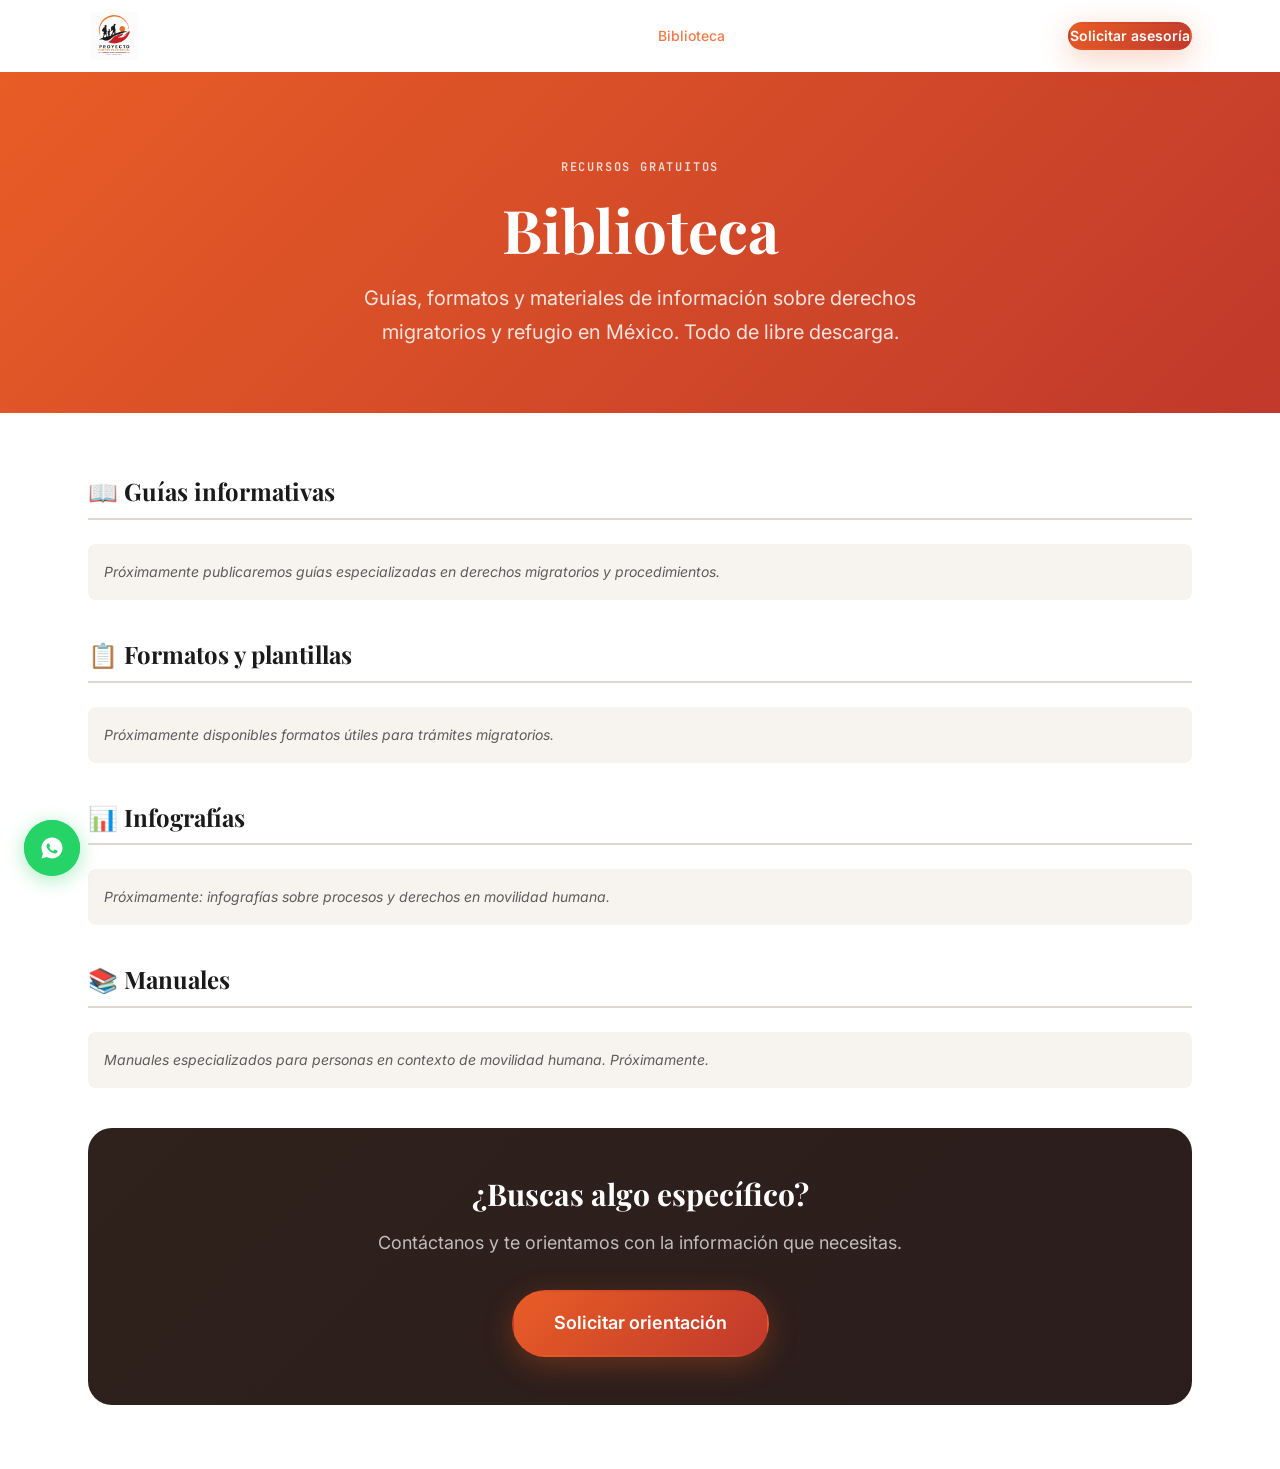
==== commit 43ff62a5: "Fix UTF-8 encoding in biblioteca.html" ====
--- a/biblioteca.html
+++ b/biblioteca.html
@@ -4,8 +4,8 @@
   <meta charset="UTF-8" />
   <meta name="viewport" content="width=device-width, initial-scale=1.0" />
   <meta name="theme-color" content="#E85D26" />
-  <title>Biblioteca de Recursos â FundaciÃ³n Puentes de Esperanza</title>
-  <meta name="description" content="GuÃ­as, formatos, infografÃ­as y manuales sobre derechos migratorios, refugio y movilidad humana en MÃ©xico. Descarga gratuita." />
+  <title>Biblioteca de Recursos — Proyecto Puentes de Esperanza</title>
+  <meta name="description" content="Guías, formatos, infografías y manuales sobre derechos migratorios, refugio y movilidad humana en México. Descarga gratuita." />
   <link rel="canonical" href="https://puentesdeesperanza.org/biblioteca.html" />
   <link rel="icon" href="assets/icons/favicon.svg" type="image/svg+xml" />
   <link rel="manifest" href="manifest.json" />
@@ -16,13 +16,14 @@
 <body>
   <a href="#main-content" class="skip-link">Ir al contenido principal</a>
 
-  <nav class="nav solid" role="navigation" aria-label="MenÃº principal">
+  <nav class="nav solid" role="navigation" aria-label="Menú principal">
     <div class="container nav-inner">
-      <a href="index.html" class="nav-logo" aria-label="Puentes de Esperanza â Inicio">
+      <a href="index.html" class="nav-logo" aria-label="Puentes de Esperanza — Inicio">
         <img src="assets/logo/logo.jpeg" alt="Logo Proyecto Puentes de Esperanza" width="52" height="52" style="border-radius:6px;object-fit:contain;background:white;padding:2px;" />
+        
         <div class="nav-logo-text">
           <span class="nav-logo-name">Puentes de Esperanza</span>
-          <span class="nav-logo-tagline">FundaciÃ³n</span>
+          <span class="nav-logo-tagline">Proyecto</span>
         </div>
       </a>
       <ul class="nav-menu" role="list">
@@ -33,9 +34,9 @@
         <li><a class="nav-link" href="index.html#contacto">Contacto</a></li>
       </ul>
       <div class="nav-cta">
-        <a class="btn btn-primary btn-sm" href="index.html#asesoria">Solicitar asesorÃ­a</a>
+        <a class="btn btn-primary btn-sm" href="index.html#asesoria">Solicitar asesoría</a>
       </div>
-      <button class="nav-toggle" aria-label="Abrir menÃº" aria-expanded="false">
+      <button class="nav-toggle" aria-label="Abrir menú" aria-expanded="false">
         <span></span><span></span><span></span>
       </button>
     </div>
@@ -46,7 +47,7 @@
     <a class="nav-link" href="centro-de-ayuda.html">Centro de ayuda</a>
     <a class="nav-link" href="biblioteca.html">Biblioteca</a>
     <a class="nav-link" href="transparencia.html">Transparencia</a>
-    <a class="btn btn-primary" href="index.html#asesoria" style="margin-top:1.5rem;">Solicitar asesorÃ­a</a>
+    <a class="btn btn-primary" href="index.html#asesoria" style="margin-top:1.5rem;">Solicitar asesoría</a>
   </div>
 
   <main id="main-content">
@@ -56,7 +57,7 @@
         <span class="section-label" style="color:rgba(255,255,255,0.8);">Recursos gratuitos</span>
         <h1 style="font-family:var(--font-display);font-size:clamp(var(--text-4xl),5vw,var(--text-6xl));color:white;margin-bottom:var(--space-4);">Biblioteca</h1>
         <p style="font-size:var(--text-xl);color:rgba(255,255,255,0.85);max-width:600px;margin-inline:auto;">
-          GuÃ­as, formatos y materiales de informaciÃ³n sobre derechos migratorios y refugio en MÃ©xico. Todo de libre descarga.
+          Guías, formatos y materiales de información sobre derechos migratorios y refugio en México. Todo de libre descarga.
         </p>
       </div>
     </header>
@@ -64,36 +65,36 @@
     <section style="padding-block:var(--space-16);">
       <div class="container">
 
-        <!-- GUÃAS -->
+        <!-- GUÍAS -->
         <div class="transparency-cat">
-          <h2 class="transparency-cat-title">ð GuÃ­as informativas</h2>
-          <p class="transparency-empty">PrÃ³ximamente publicaremos guÃ­as especializadas en derechos migratorios y procedimientos.</p>
+          <h2 class="transparency-cat-title">📖 Guías informativas</h2>
+          <p class="transparency-empty">Próximamente publicaremos guías especializadas en derechos migratorios y procedimientos.</p>
         </div>
 
         <!-- FORMATOS -->
         <div class="transparency-cat">
-          <h2 class="transparency-cat-title">ð Formatos y plantillas</h2>
-          <p class="transparency-empty">PrÃ³ximamente disponibles formatos Ãºtiles para trÃ¡mites migratorios.</p>
+          <h2 class="transparency-cat-title">📋 Formatos y plantillas</h2>
+          <p class="transparency-empty">Próximamente disponibles formatos útiles para trámites migratorios.</p>
         </div>
 
-        <!-- INFOGRAFÃAS -->
+        <!-- INFOGRAFÍAS -->
         <div class="transparency-cat">
-          <h2 class="transparency-cat-title">ð InfografÃ­as</h2>
-          <p class="transparency-empty">PrÃ³ximamente: infografÃ­as sobre procesos y derechos en movilidad humana.</p>
+          <h2 class="transparency-cat-title">📊 Infografías</h2>
+          <p class="transparency-empty">Próximamente: infografías sobre procesos y derechos en movilidad humana.</p>
         </div>
 
         <!-- MANUALES -->
         <div class="transparency-cat">
-          <h2 class="transparency-cat-title">ð Manuales</h2>
-          <p class="transparency-empty">Manuales especializados para personas en contexto de movilidad humana. PrÃ³ximamente.</p>
+          <h2 class="transparency-cat-title">📚 Manuales</h2>
+          <p class="transparency-empty">Manuales especializados para personas en contexto de movilidad humana. Próximamente.</p>
         </div>
 
         <!-- CTA -->
         <div class="cta-banner" style="border-radius:var(--radius-xl);padding:var(--space-12);margin-top:var(--space-8);">
           <div class="cta-banner-content">
-            <h2 class="cta-banner-title" style="font-size:var(--text-3xl);">Â¿Buscas algo especÃ­fico?</h2>
-            <p class="cta-banner-subtitle">ContÃ¡ctanos y te orientamos con la informaciÃ³n que necesitas.</p>
-            <a class="btn btn-primary btn-lg" href="index.html#asesoria">Solicitar orientaciÃ³n</a>
+            <h2 class="cta-banner-title" style="font-size:var(--text-3xl);">¿Buscas algo específico?</h2>
+            <p class="cta-banner-subtitle">Contáctanos y te orientamos con la información que necesitas.</p>
+            <a class="btn btn-primary btn-lg" href="index.html#asesoria">Solicitar orientación</a>
           </div>
         </div>
 
@@ -106,7 +107,7 @@
       <path d="M14 3.5C8.201 3.5 3.5 8.201 3.5 14c0 1.98.525 3.834 1.443 5.43L3.5 24.5l5.235-1.415A10.44 10.44 0 0014 24.5c5.799 0 10.5-4.701 10.5-10.5S19.799 3.5 14 3.5zm5.25 14.656c-.225.63-1.316 1.204-1.824 1.26-.466.051-1.05.072-1.694-.105-.39-.108-.893-.253-1.534-.526-2.695-1.163-4.457-3.863-4.592-4.042-.134-.178-1.094-1.453-1.094-2.773s.692-1.969.937-2.238c.246-.27.536-.337.715-.337.178 0 .357.002.513.009.165.008.385-.063.603.46.224.54.758 1.86.824 1.994.067.134.112.29.022.468-.09.179-.134.29-.268.447-.134.156-.28.348-.4.467-.134.134-.273.279-.117.547.156.268.693 1.143 1.489 1.85.974.868 1.78 1.14 2.071 1.274.29.134.46.112.63-.067.178-.178.714-.834.904-1.12.19-.29.38-.24.637-.144.257.096 1.63.769 1.91.91.278.14.462.212.53.33.067.118.067.682-.157 1.312z" fill="white"/>
     </svg>
   </a>
-  <button class="back-to-top" aria-label="Volver al inicio">â</button>
+  <button class="back-to-top" aria-label="Volver al inicio">↑</button>
 
   <script src="js/config.js"></script>
   <script src="js/main.js"></script>
